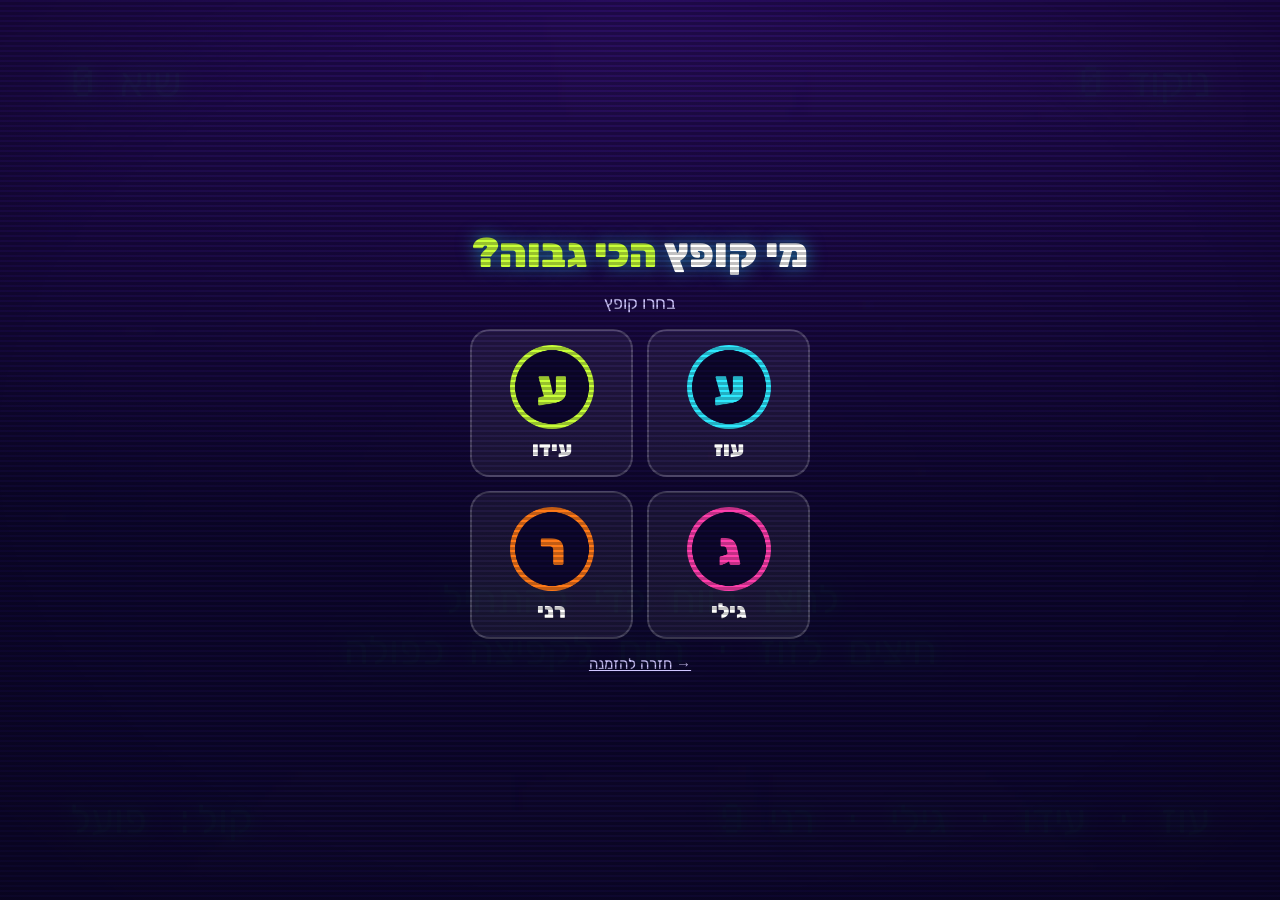
==== game/index.html @ 5bb18f91 "Add jump game (DoDLed Jump, MIT) with kid faces + link from invite Co-Authored-By: Claude Opus 5.5 <" ====
<!DOCTYPE html>
<html lang="he">
  <head>
    <meta charset="UTF-8" />
    <link rel="icon" type="image/png" href="./favicon.png" />
    <meta name="viewport" content="width=device-width, initial-scale=1.0" />
    <title>קופצים בגרביטי</title>
    <meta name="robots" content="noindex, nofollow" />
    <link rel="preconnect" href="https://fonts.googleapis.com" />
    <link rel="preconnect" href="https://fonts.gstatic.com" crossorigin />
    <link rel="stylesheet" href="https://fonts.googleapis.com/css2?family=Rubik:wght@500;700;900&display=swap" />
    <script type="module" crossorigin src="./assets/index-CHwvBeff.js"></script>
    <link rel="stylesheet" crossorigin href="./assets/index-DBUG-_fs.css">
  </head>
  <body>
    <div id="app"></div>
  </body>
</html>
---- game/assets/index-DBUG-_fs.css ----
*{user-select:none;-webkit-user-select:none;-moz-user-select:none;-ms-user-select:none}@font-face{font-family:DepartureMono;src:url(../DepartureMono-Regular.woff2) format("woff2");font-weight:400;font-style:normal;font-display:swap}:root{background-color:#242424;font-family:DepartureMono,Rubik,Courier New,monospace}body{margin:0;min-height:100vh;overflow:hidden;user-select:none;-webkit-user-select:none;-moz-user-select:none;-ms-user-select:none}#app{width:100vw;height:100vh;display:block;user-select:none;-webkit-user-select:none;-moz-user-select:none;-ms-user-select:none}canvas{display:block;user-select:none;-webkit-user-select:none;-moz-user-select:none;-ms-user-select:none}.crt-overlay{position:fixed;top:0;left:0;width:100vw;height:100vh;pointer-events:none;z-index:9999;opacity:.6;background:linear-gradient(transparent 50%,#0006 50%);animation:crt-flicker .15s linear infinite}@keyframes crt-flicker{0%{opacity:.6}98%{opacity:.6}99%{opacity:.65}to{opacity:.6}}.crt-overlay:before{content:"";position:absolute;top:0;left:0;width:100%;height:100%;background:radial-gradient(ellipse at center,transparent 70%,rgba(0,0,0,.2) 100%);pointer-events:none}.kid-picker{position:fixed;top:0;right:0;bottom:0;left:0;z-index:3000;display:flex;flex-direction:column;align-items:center;justify-content:center;gap:16px;padding:20px 16px;text-align:center;direction:rtl;background:radial-gradient(120% 60% at 50% 0%,#2a0d63f2,#0e0730f7);color:#fff;font-family:Rubik,Arial,sans-serif;overflow-y:auto}.kid-picker h1{margin:0;font-size:clamp(1.9rem,8vw,2.6rem);font-weight:900;text-shadow:0 0 18px rgba(46,232,255,.55)}.kid-picker h1 em{font-style:normal;color:#c8ff3a}.kid-picker p{margin:0;color:#cfc6ff;font-size:1.1rem}.kid-picker .kids{display:grid;grid-template-columns:repeat(2,minmax(0,1fr));gap:14px;width:min(340px,100%)}.kid-picker button{display:flex;flex-direction:column;align-items:center;gap:8px;padding:14px 8px;border-radius:20px;border:2px solid rgba(255,255,255,.2);background:#ffffff12;color:#fff;font:900 1.3rem Rubik,Arial,sans-serif;cursor:pointer;touch-action:manipulation}.kid-picker button:hover,.kid-picker button:focus-visible{border-color:#c8ff3a;outline:none}.kid-picker canvas{width:84px;height:84px}.kid-picker .back{color:#cfc6ff;font-size:.95rem}.switch-kid{position:fixed;z-index:1001;left:50%;bottom:calc(10% + env(safe-area-inset-bottom,0px));transform:translate(-50%);font:900 1.05rem Rubik,Arial,sans-serif;color:#0e0730;background:#c8ff3a;border:0;border-radius:99px;padding:12px 22px;cursor:pointer;touch-action:manipulation}
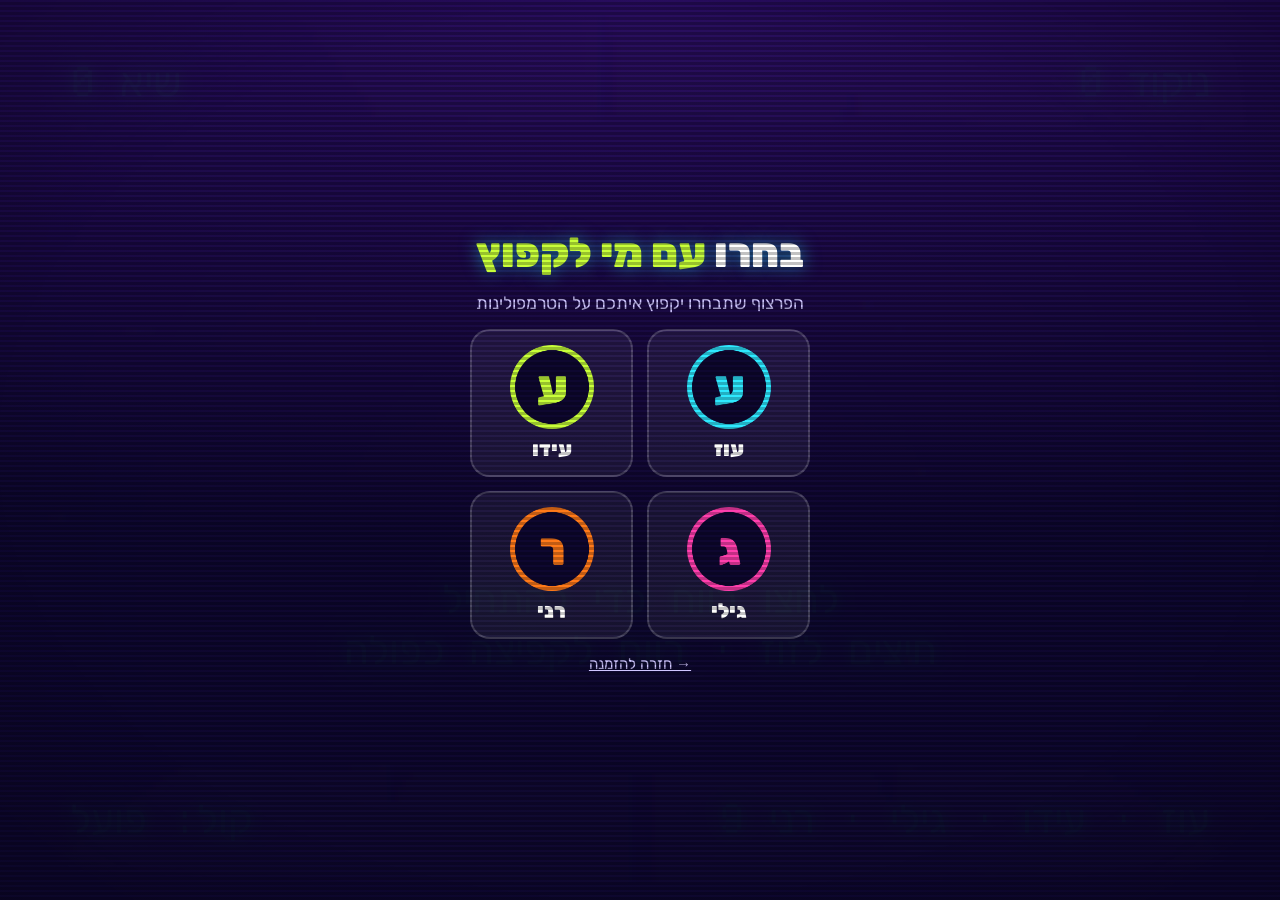
==== commit 5d230034: "Game: unlock audio on first tap (mobile), picker heading says pick who to jump with Co-Authored-By: " ====
--- a/game/index.html
+++ b/game/index.html
@@ -9,7 +9,7 @@
     <link rel="preconnect" href="https://fonts.googleapis.com" />
     <link rel="preconnect" href="https://fonts.gstatic.com" crossorigin />
     <link rel="stylesheet" href="https://fonts.googleapis.com/css2?family=Rubik:wght@500;700;900&display=swap" />
-    <script type="module" crossorigin src="./assets/index-CHwvBeff.js"></script>
+    <script type="module" crossorigin src="./assets/index-Do-PLOz2.js"></script>
     <link rel="stylesheet" crossorigin href="./assets/index-DBUG-_fs.css">
   </head>
   <body>
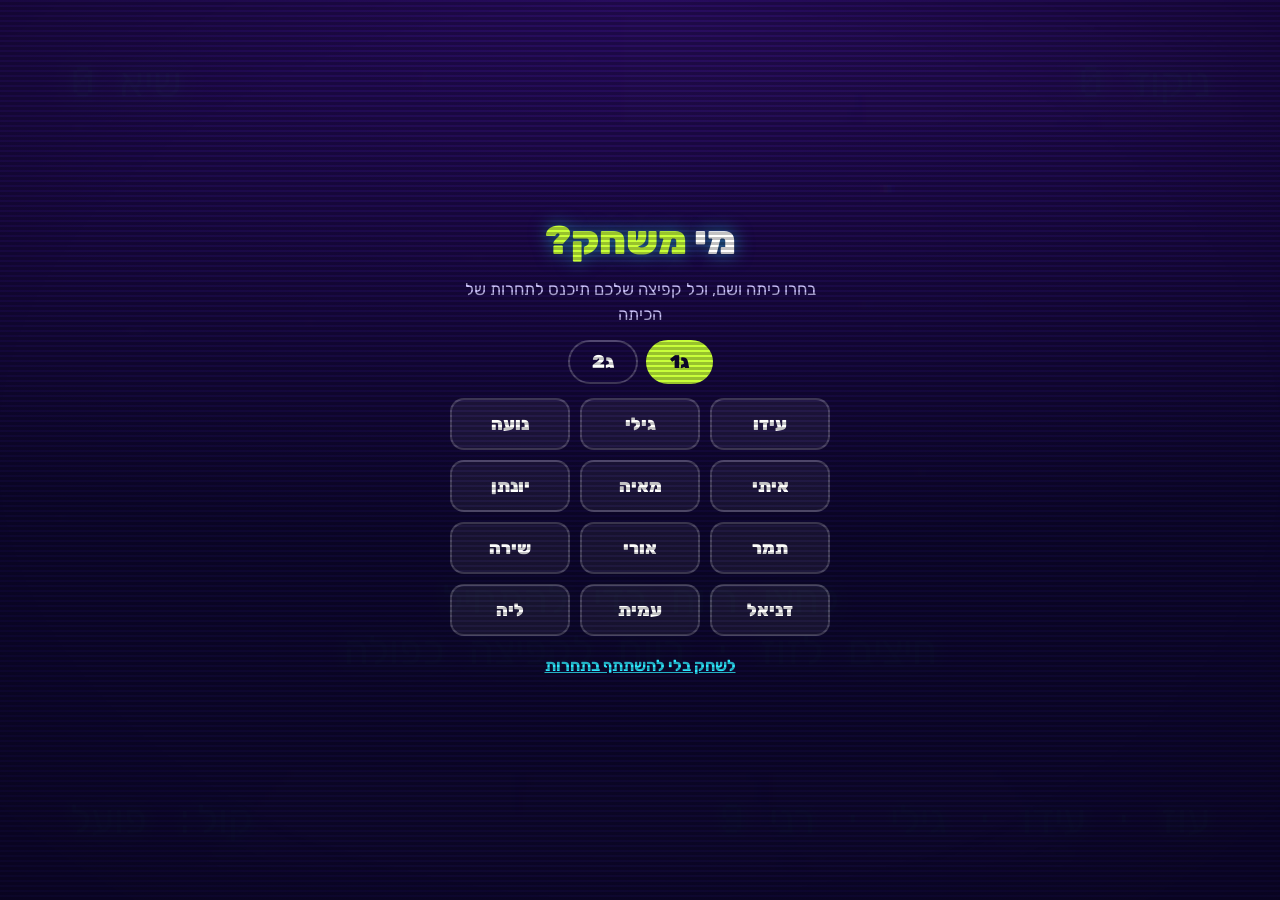
==== commit 73543492: "Class contest: player picker, score saving to Google Sheet, results, leaderboard; invite contest car" ====
--- a/game/index.html
+++ b/game/index.html
@@ -9,8 +9,8 @@
     <link rel="preconnect" href="https://fonts.googleapis.com" />
     <link rel="preconnect" href="https://fonts.gstatic.com" crossorigin />
     <link rel="stylesheet" href="https://fonts.googleapis.com/css2?family=Rubik:wght@500;700;900&display=swap" />
-    <script type="module" crossorigin src="./assets/index-Do-PLOz2.js"></script>
-    <link rel="stylesheet" crossorigin href="./assets/index-DBUG-_fs.css">
+    <script type="module" crossorigin src="./assets/index-C1_vP0SW.js"></script>
+    <link rel="stylesheet" crossorigin href="./assets/index-BRnsSCf-.css">
   </head>
   <body>
     <div id="app"></div>
--- a/game/assets/index-BRnsSCf-.css
+++ b/game/assets/index-BRnsSCf-.css
@@ -0,0 +1 @@
+*{user-select:none;-webkit-user-select:none;-moz-user-select:none;-ms-user-select:none}@font-face{font-family:DepartureMono;src:url(../DepartureMono-Regular.woff2) format("woff2");font-weight:400;font-style:normal;font-display:swap}:root{background-color:#242424;font-family:DepartureMono,Rubik,Courier New,monospace}body{margin:0;min-height:100vh;overflow:hidden;user-select:none;-webkit-user-select:none;-moz-user-select:none;-ms-user-select:none}#app{width:100vw;height:100vh;display:block;user-select:none;-webkit-user-select:none;-moz-user-select:none;-ms-user-select:none}canvas{display:block;user-select:none;-webkit-user-select:none;-moz-user-select:none;-ms-user-select:none}.crt-overlay{position:fixed;top:0;left:0;width:100vw;height:100vh;pointer-events:none;z-index:9999;opacity:.6;background:linear-gradient(transparent 50%,#0006 50%);animation:crt-flicker .15s linear infinite}@keyframes crt-flicker{0%{opacity:.6}98%{opacity:.6}99%{opacity:.65}to{opacity:.6}}.crt-overlay:before{content:"";position:absolute;top:0;left:0;width:100%;height:100%;background:radial-gradient(ellipse at center,transparent 70%,rgba(0,0,0,.2) 100%);pointer-events:none}.kid-picker{position:fixed;top:0;right:0;bottom:0;left:0;z-index:3000;display:flex;flex-direction:column;align-items:center;justify-content:center;gap:16px;padding:20px 16px;text-align:center;direction:rtl;background:radial-gradient(120% 60% at 50% 0%,#2a0d63f2,#0e0730f7);color:#fff;font-family:Rubik,Arial,sans-serif;overflow-y:auto}.kid-picker h1{margin:0;font-size:clamp(1.9rem,8vw,2.6rem);font-weight:900;text-shadow:0 0 18px rgba(46,232,255,.55)}.kid-picker h1 em{font-style:normal;color:#c8ff3a}.kid-picker p{margin:0;color:#cfc6ff;font-size:1.1rem}.kid-picker .kids{display:grid;grid-template-columns:repeat(2,minmax(0,1fr));gap:14px;width:min(340px,100%)}.kid-picker button{display:flex;flex-direction:column;align-items:center;gap:8px;padding:14px 8px;border-radius:20px;border:2px solid rgba(255,255,255,.2);background:#ffffff12;color:#fff;font:900 1.3rem Rubik,Arial,sans-serif;cursor:pointer;touch-action:manipulation}.kid-picker button:hover,.kid-picker button:focus-visible{border-color:#c8ff3a;outline:none}.kid-picker canvas{width:84px;height:84px}.kid-picker .back{color:#cfc6ff;font-size:.95rem}.switch-kid{position:fixed;z-index:1001;left:50%;bottom:calc(10% + env(safe-area-inset-bottom,0px));transform:translate(-50%);font:900 1.05rem Rubik,Arial,sans-serif;color:#0e0730;background:#c8ff3a;border:0;border-radius:99px;padding:12px 22px;cursor:pointer;touch-action:manipulation}.gp-overlay{position:fixed;top:0;right:0;bottom:0;left:0;z-index:3001;flex-direction:column;align-items:center;justify-content:center;gap:14px;padding:calc(18px + env(safe-area-inset-top,0px)) 16px calc(18px + env(safe-area-inset-bottom,0px));text-align:center;direction:rtl;overflow-y:auto;background:radial-gradient(120% 60% at 50% 0%,#2a0d63f5,#0e0730fa);color:#fff;font-family:Rubik,Arial,sans-serif}.gp-overlay h1{margin:0;font-size:clamp(1.8rem,8vw,2.5rem);font-weight:900;line-height:1.1;text-shadow:0 0 18px rgba(46,232,255,.55)}.gp-overlay h1 em{font-style:normal;color:#c8ff3a}.gp-overlay p{margin:0;color:#cfc6ff;font-size:1.05rem;line-height:1.45;max-width:34ch}.gp-overlay button{font-family:Rubik,Arial,sans-serif;cursor:pointer;touch-action:manipulation}.gp-overlay .tabs{display:flex;gap:8px;justify-content:center;flex-wrap:wrap}.gp-overlay .tabs button{min-height:44px;padding:8px 22px;border-radius:99px;border:2px solid rgba(255,255,255,.25);background:transparent;color:#fff;font-weight:900;font-size:1.15rem}.gp-overlay .tabs.small button{font-size:.95rem;padding:6px 14px;min-height:40px}.gp-overlay .tabs button.on{background:#c8ff3a;color:#0e0730;border-color:#c8ff3a}.gp-overlay .names{display:grid;grid-template-columns:repeat(3,minmax(0,1fr));gap:10px;width:min(380px,100%)}.gp-overlay .names button{min-height:52px;border-radius:14px;border:2px solid rgba(255,255,255,.2);background:#ffffff12;color:#fff;font-weight:900;font-size:1.1rem}.gp-overlay .names button:hover,.gp-overlay .names button:focus-visible{border-color:#c8ff3a;outline:none}.gp-overlay .link,.kid-picker .link{background:none;border:0;color:#2ee8ff;font:700 1rem Rubik,Arial,sans-serif;text-decoration:underline;cursor:pointer;padding:6px}.gp-overlay .row{display:flex;flex-wrap:wrap;gap:10px;justify-content:center}.gp-overlay .primary{min-height:54px;padding:12px 28px;border-radius:18px;border:0;background:#c8ff3a;color:#0e0730;font-weight:900;font-size:1.2rem;box-shadow:0 0 22px #c8ff3a66}.gp-overlay .ghost{min-height:48px;padding:10px 18px;border-radius:16px;border:2px solid rgba(255,255,255,.3);background:transparent;color:#fff;font-weight:900;font-size:1rem}.gp-overlay .badge{background:#ff3fae;color:#fff;font-weight:900;padding:4px 14px;border-radius:99px;transform:rotate(-3deg)}.gp-overlay .stats{display:grid;grid-template-columns:repeat(3,minmax(0,1fr));gap:8px;width:min(380px,100%)}.gp-overlay .stats div{display:flex;flex-direction:column;gap:2px;padding:10px 4px;border-radius:14px;background:#00000047}.gp-overlay .stats b{font-size:1.7rem;font-weight:900;color:#2ee8ff;font-variant-numeric:tabular-nums}.gp-overlay .stats div:first-child b{color:#c8ff3a}.gp-overlay .stats span{font-size:.85rem;color:#cfc6ff}.gp-overlay .nudge{color:#fff;font-weight:700}.gp-overlay .nudge b{color:#ff7a1a}.gp-overlay .why,.gp-overlay .status,.gp-overlay .privacy{font-size:.9rem}.gp-overlay .battle{width:min(380px,100%);display:grid;gap:6px}.gp-overlay .battle-head{display:flex;justify-content:space-between;align-items:baseline;font-weight:900;font-size:1.1rem}.gp-overlay .battle-head b{font-size:1.4rem;font-variant-numeric:tabular-nums}.gp-overlay .battle-head span:first-child b{color:#ff3fae}.gp-overlay .battle-head span:last-child b{color:#2ee8ff}.gp-overlay .battle-head .vs{color:#cfc6ff;font-size:.9rem}.gp-overlay .battle-bar{height:14px;border-radius:99px;background:#2ee8ff;overflow:hidden}.gp-overlay .battle-bar i{display:block;height:100%;background:#ff3fae;border-radius:99px 0 0 99px;float:right}.gp-overlay .battle small{color:#cfc6ff;font-size:.8rem}.gp-overlay .ranks{list-style:none;margin:0;padding:0;width:min(380px,100%);display:grid;gap:6px}.gp-overlay .ranks li{display:flex;align-items:center;gap:10px;padding:8px 12px;border-radius:12px;background:#ffffff12;font-size:1.05rem}.gp-overlay .ranks li .n{width:1.6em;font-weight:900;color:#cfc6ff}.gp-overlay .ranks li .nm{flex:1;text-align:start;font-weight:700}.gp-overlay .ranks li b{font-weight:900;color:#c8ff3a;font-variant-numeric:tabular-nums}.gp-overlay .ranks li:first-child .n{color:#ffd84a}.gp-overlay .ranks li.me{outline:2px solid #c8ff3a}.gp-overlay .ranks li.empty{justify-content:center;color:#cfc6ff}.kid-picker .hello{color:#fff;font-size:1.05rem}.kid-picker .hello b{color:#c8ff3a}.board-btn{position:fixed;z-index:1001;left:50%;bottom:calc(10% + 58px + env(safe-area-inset-bottom,0px));transform:translate(-50%);font:900 1.05rem Rubik,Arial,sans-serif;color:#fff;background:#0e0730bf;border:2px solid #c8ff3a;border-radius:99px;padding:10px 20px;cursor:pointer;touch-action:manipulation}
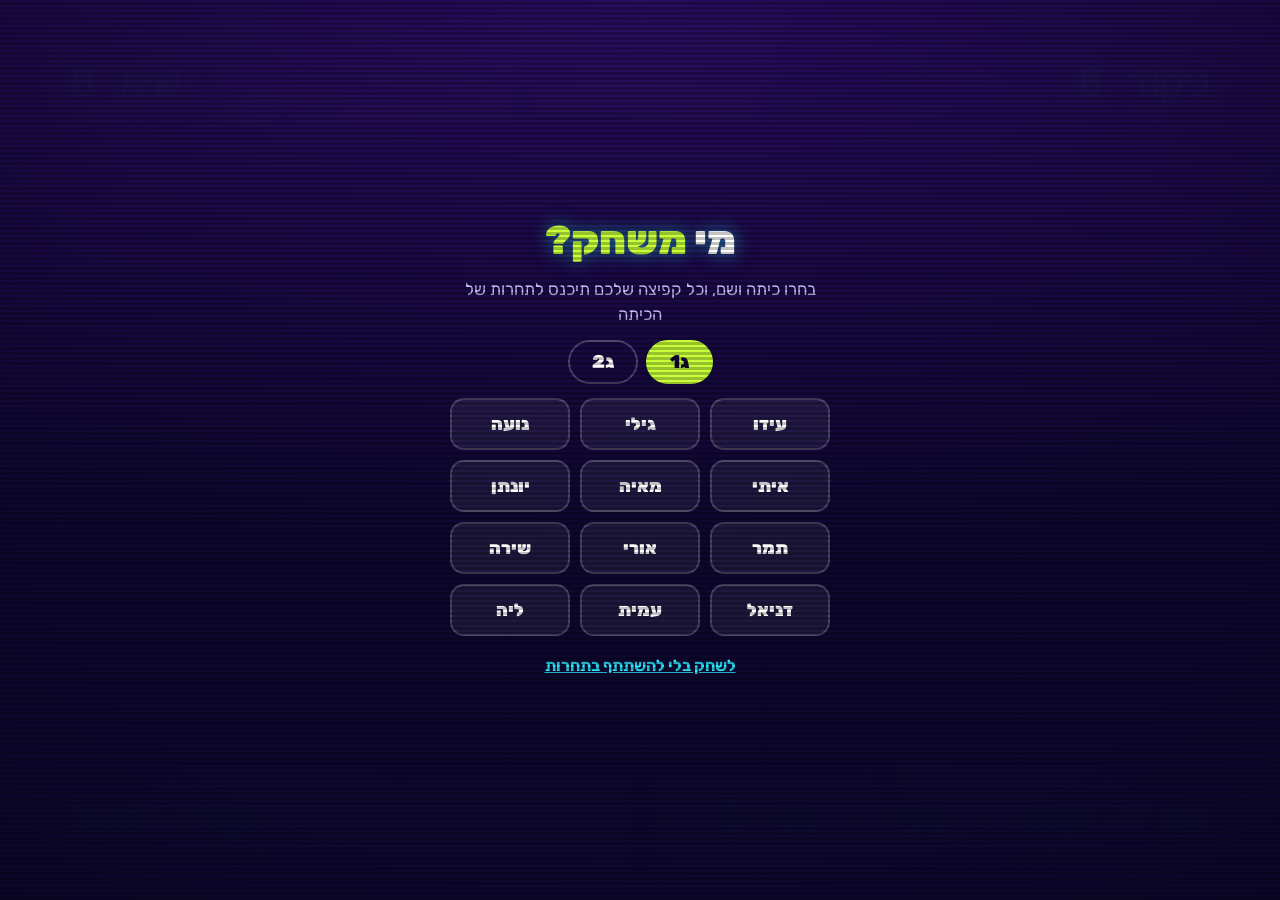
==== commit 06295f5f: "Game: big start button with how-to-play line (replaces small green prompt) Co-Authored-By: Claude Op" ====
--- a/game/index.html
+++ b/game/index.html
@@ -9,8 +9,8 @@
     <link rel="preconnect" href="https://fonts.googleapis.com" />
     <link rel="preconnect" href="https://fonts.gstatic.com" crossorigin />
     <link rel="stylesheet" href="https://fonts.googleapis.com/css2?family=Rubik:wght@500;700;900&display=swap" />
-    <script type="module" crossorigin src="./assets/index-C1_vP0SW.js"></script>
-    <link rel="stylesheet" crossorigin href="./assets/index-BRnsSCf-.css">
+    <script type="module" crossorigin src="./assets/index-DL-_aVBh.js"></script>
+    <link rel="stylesheet" crossorigin href="./assets/index-DEXCLzBU.css">
   </head>
   <body>
     <div id="app"></div>
--- a/game/assets/index-DEXCLzBU.css
+++ b/game/assets/index-DEXCLzBU.css
@@ -0,0 +1 @@
+*{user-select:none;-webkit-user-select:none;-moz-user-select:none;-ms-user-select:none}@font-face{font-family:DepartureMono;src:url(../DepartureMono-Regular.woff2) format("woff2");font-weight:400;font-style:normal;font-display:swap}:root{background-color:#242424;font-family:DepartureMono,Rubik,Courier New,monospace}body{margin:0;min-height:100vh;overflow:hidden;user-select:none;-webkit-user-select:none;-moz-user-select:none;-ms-user-select:none}#app{width:100vw;height:100vh;display:block;user-select:none;-webkit-user-select:none;-moz-user-select:none;-ms-user-select:none}canvas{display:block;user-select:none;-webkit-user-select:none;-moz-user-select:none;-ms-user-select:none}.crt-overlay{position:fixed;top:0;left:0;width:100vw;height:100vh;pointer-events:none;z-index:9999;opacity:.6;background:linear-gradient(transparent 50%,#0006 50%);animation:crt-flicker .15s linear infinite}@keyframes crt-flicker{0%{opacity:.6}98%{opacity:.6}99%{opacity:.65}to{opacity:.6}}.crt-overlay:before{content:"";position:absolute;top:0;left:0;width:100%;height:100%;background:radial-gradient(ellipse at center,transparent 70%,rgba(0,0,0,.2) 100%);pointer-events:none}.kid-picker{position:fixed;top:0;right:0;bottom:0;left:0;z-index:3000;display:flex;flex-direction:column;align-items:center;justify-content:center;gap:16px;padding:20px 16px;text-align:center;direction:rtl;background:radial-gradient(120% 60% at 50% 0%,#2a0d63f2,#0e0730f7);color:#fff;font-family:Rubik,Arial,sans-serif;overflow-y:auto}.kid-picker h1{margin:0;font-size:clamp(1.9rem,8vw,2.6rem);font-weight:900;text-shadow:0 0 18px rgba(46,232,255,.55)}.kid-picker h1 em{font-style:normal;color:#c8ff3a}.kid-picker p{margin:0;color:#cfc6ff;font-size:1.1rem}.kid-picker .kids{display:grid;grid-template-columns:repeat(2,minmax(0,1fr));gap:14px;width:min(340px,100%)}.kid-picker button{display:flex;flex-direction:column;align-items:center;gap:8px;padding:14px 8px;border-radius:20px;border:2px solid rgba(255,255,255,.2);background:#ffffff12;color:#fff;font:900 1.3rem Rubik,Arial,sans-serif;cursor:pointer;touch-action:manipulation}.kid-picker button:hover,.kid-picker button:focus-visible{border-color:#c8ff3a;outline:none}.kid-picker canvas{width:84px;height:84px}.kid-picker .back{color:#cfc6ff;font-size:.95rem}.switch-kid{position:fixed;z-index:1001;left:50%;bottom:calc(10% + env(safe-area-inset-bottom,0px));transform:translate(-50%);font:900 1.05rem Rubik,Arial,sans-serif;color:#0e0730;background:#c8ff3a;border:0;border-radius:99px;padding:12px 22px;cursor:pointer;touch-action:manipulation}.gp-overlay{position:fixed;top:0;right:0;bottom:0;left:0;z-index:3001;flex-direction:column;align-items:center;justify-content:center;gap:14px;padding:calc(18px + env(safe-area-inset-top,0px)) 16px calc(18px + env(safe-area-inset-bottom,0px));text-align:center;direction:rtl;overflow-y:auto;background:radial-gradient(120% 60% at 50% 0%,#2a0d63f5,#0e0730fa);color:#fff;font-family:Rubik,Arial,sans-serif}.gp-overlay h1{margin:0;font-size:clamp(1.8rem,8vw,2.5rem);font-weight:900;line-height:1.1;text-shadow:0 0 18px rgba(46,232,255,.55)}.gp-overlay h1 em{font-style:normal;color:#c8ff3a}.gp-overlay p{margin:0;color:#cfc6ff;font-size:1.05rem;line-height:1.45;max-width:34ch}.gp-overlay button{font-family:Rubik,Arial,sans-serif;cursor:pointer;touch-action:manipulation}.gp-overlay .tabs{display:flex;gap:8px;justify-content:center;flex-wrap:wrap}.gp-overlay .tabs button{min-height:44px;padding:8px 22px;border-radius:99px;border:2px solid rgba(255,255,255,.25);background:transparent;color:#fff;font-weight:900;font-size:1.15rem}.gp-overlay .tabs.small button{font-size:.95rem;padding:6px 14px;min-height:40px}.gp-overlay .tabs button.on{background:#c8ff3a;color:#0e0730;border-color:#c8ff3a}.gp-overlay .names{display:grid;grid-template-columns:repeat(3,minmax(0,1fr));gap:10px;width:min(380px,100%)}.gp-overlay .names button{min-height:52px;border-radius:14px;border:2px solid rgba(255,255,255,.2);background:#ffffff12;color:#fff;font-weight:900;font-size:1.1rem}.gp-overlay .names button:hover,.gp-overlay .names button:focus-visible{border-color:#c8ff3a;outline:none}.gp-overlay .link,.kid-picker .link{background:none;border:0;color:#2ee8ff;font:700 1rem Rubik,Arial,sans-serif;text-decoration:underline;cursor:pointer;padding:6px}.gp-overlay .row{display:flex;flex-wrap:wrap;gap:10px;justify-content:center}.gp-overlay .primary{min-height:54px;padding:12px 28px;border-radius:18px;border:0;background:#c8ff3a;color:#0e0730;font-weight:900;font-size:1.2rem;box-shadow:0 0 22px #c8ff3a66}.gp-overlay .ghost{min-height:48px;padding:10px 18px;border-radius:16px;border:2px solid rgba(255,255,255,.3);background:transparent;color:#fff;font-weight:900;font-size:1rem}.gp-overlay .badge{background:#ff3fae;color:#fff;font-weight:900;padding:4px 14px;border-radius:99px;transform:rotate(-3deg)}.gp-overlay .stats{display:grid;grid-template-columns:repeat(3,minmax(0,1fr));gap:8px;width:min(380px,100%)}.gp-overlay .stats div{display:flex;flex-direction:column;gap:2px;padding:10px 4px;border-radius:14px;background:#00000047}.gp-overlay .stats b{font-size:1.7rem;font-weight:900;color:#2ee8ff;font-variant-numeric:tabular-nums}.gp-overlay .stats div:first-child b{color:#c8ff3a}.gp-overlay .stats span{font-size:.85rem;color:#cfc6ff}.gp-overlay .nudge{color:#fff;font-weight:700}.gp-overlay .nudge b{color:#ff7a1a}.gp-overlay .why,.gp-overlay .status,.gp-overlay .privacy{font-size:.9rem}.gp-overlay .battle{width:min(380px,100%);display:grid;gap:6px}.gp-overlay .battle-head{display:flex;justify-content:space-between;align-items:baseline;font-weight:900;font-size:1.1rem}.gp-overlay .battle-head b{font-size:1.4rem;font-variant-numeric:tabular-nums}.gp-overlay .battle-head span:first-child b{color:#ff3fae}.gp-overlay .battle-head span:last-child b{color:#2ee8ff}.gp-overlay .battle-head .vs{color:#cfc6ff;font-size:.9rem}.gp-overlay .battle-bar{height:14px;border-radius:99px;background:#2ee8ff;overflow:hidden}.gp-overlay .battle-bar i{display:block;height:100%;background:#ff3fae;border-radius:99px 0 0 99px;float:right}.gp-overlay .battle small{color:#cfc6ff;font-size:.8rem}.gp-overlay .ranks{list-style:none;margin:0;padding:0;width:min(380px,100%);display:grid;gap:6px}.gp-overlay .ranks li{display:flex;align-items:center;gap:10px;padding:8px 12px;border-radius:12px;background:#ffffff12;font-size:1.05rem}.gp-overlay .ranks li .n{width:1.6em;font-weight:900;color:#cfc6ff}.gp-overlay .ranks li .nm{flex:1;text-align:start;font-weight:700}.gp-overlay .ranks li b{font-weight:900;color:#c8ff3a;font-variant-numeric:tabular-nums}.gp-overlay .ranks li:first-child .n{color:#ffd84a}.gp-overlay .ranks li.me{outline:2px solid #c8ff3a}.gp-overlay .ranks li.empty{justify-content:center;color:#cfc6ff}.kid-picker .hello{color:#fff;font-size:1.05rem}.kid-picker .hello b{color:#c8ff3a}.board-btn{position:fixed;z-index:1001;left:50%;bottom:calc(10% + 58px + env(safe-area-inset-bottom,0px));transform:translate(-50%);font:900 1.05rem Rubik,Arial,sans-serif;color:#fff;background:#0e0730bf;border:2px solid #c8ff3a;border-radius:99px;padding:10px 20px;cursor:pointer;touch-action:manipulation}.idle-bar{position:fixed;z-index:1002;left:0;right:0;bottom:calc(6% + env(safe-area-inset-bottom,0px));flex-direction:column;align-items:center;gap:10px;padding:0 16px;direction:rtl;pointer-events:none}.idle-bar>*{pointer-events:auto}.idle-bar .start-btn{font:900 clamp(1.4rem,6.5vw,1.9rem) "Rubik",Arial,sans-serif;color:#0e0730;background:#c8ff3a;border:0;border-radius:22px;padding:16px 38px;cursor:pointer;touch-action:manipulation;box-shadow:0 0 0 4px #c8ff3a40,0 0 32px #c8ff3a99;animation:start-pulse 1.4s ease-in-out infinite}.idle-bar .start-btn:focus-visible{outline:3px solid #2ee8ff;outline-offset:4px}@keyframes start-pulse{0%,to{transform:scale(1)}50%{transform:scale(1.06)}}@media (prefers-reduced-motion: reduce){.idle-bar .start-btn{animation:none}}.idle-bar .how{margin:0;max-width:34ch;text-align:center;color:#fff;font:700 .95rem/1.4 Rubik,Arial,sans-serif;background:#0e0730b3;border-radius:12px;padding:6px 12px}.idle-bar .idle-row{display:flex;gap:10px;flex-wrap:wrap;justify-content:center}.idle-bar .switch-kid,.idle-bar .board-btn{position:static;transform:none;display:block!important}
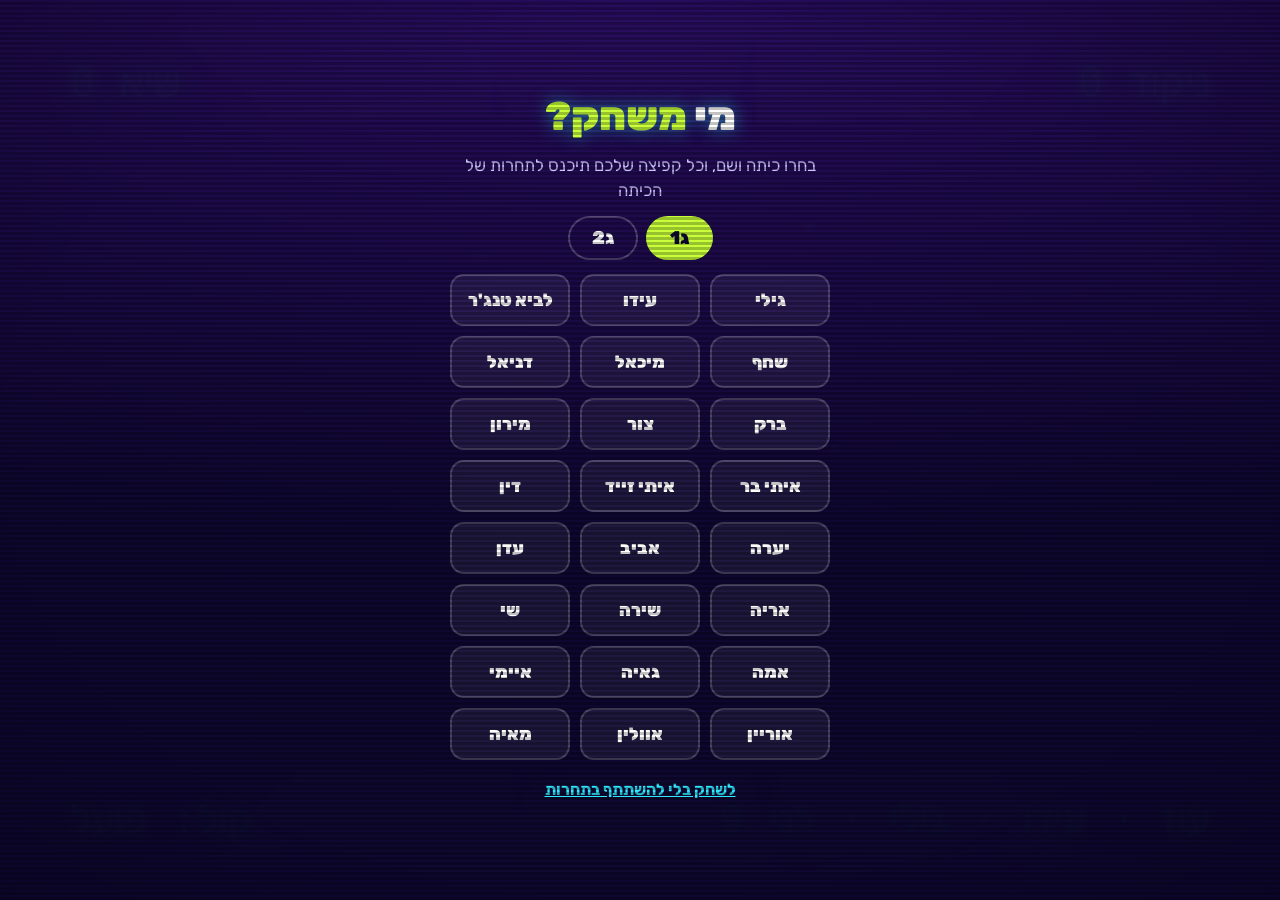
==== commit 7c43bcca: "Contest: real class rosters (ג1 24 kids, ג2 21 kids) Co-Authored-By: Claude Opus 5.5 <noreply@anthro" ====
--- a/game/index.html
+++ b/game/index.html
@@ -9,7 +9,7 @@
     <link rel="preconnect" href="https://fonts.googleapis.com" />
     <link rel="preconnect" href="https://fonts.gstatic.com" crossorigin />
     <link rel="stylesheet" href="https://fonts.googleapis.com/css2?family=Rubik:wght@500;700;900&display=swap" />
-    <script type="module" crossorigin src="./assets/index-DL-_aVBh.js"></script>
+    <script type="module" crossorigin src="./assets/index-D5RZSEpR.js"></script>
     <link rel="stylesheet" crossorigin href="./assets/index-DEXCLzBU.css">
   </head>
   <body>
